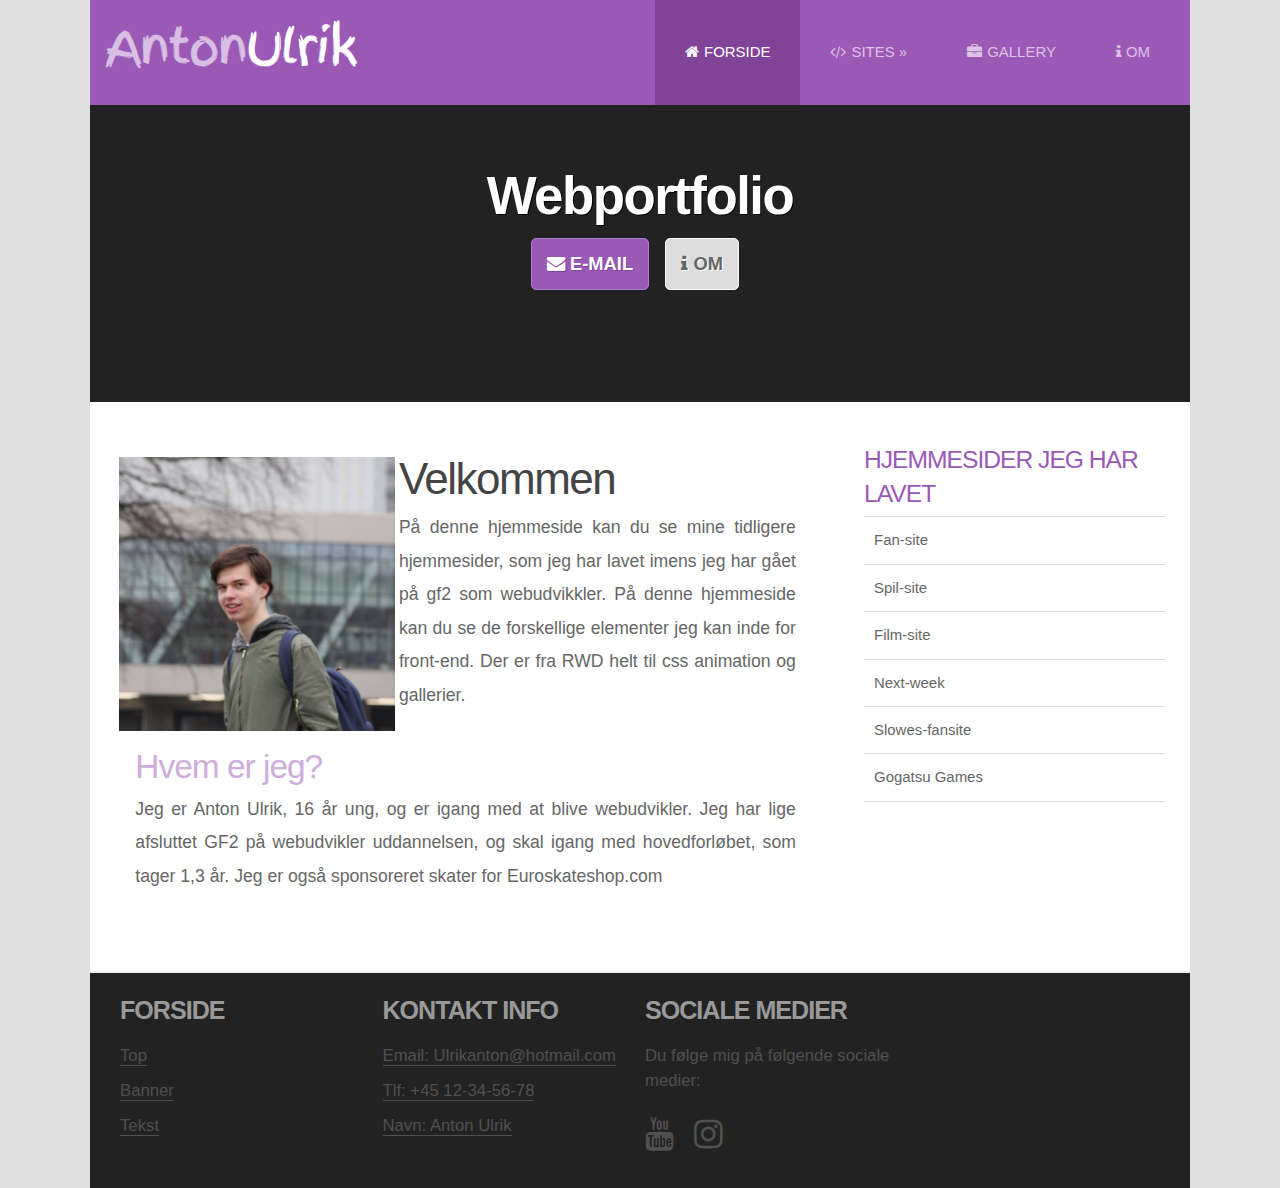
==== index.html @ 64e8ee47 "Added all code" ====
<!doctype html>
<html>
<head>
<meta http-equiv="Content-Type" content="text/html; charset=utf-8" />
<title>Anton Ulrik - Portfolio</title>

<link rel="stylesheet" href="css/reset.css" type="text/css" />
<link rel="stylesheet" href="css/styles.css" type="text/css" />
<link rel="stylesheet" href="standard_v2.css" type="text/css" />
<link href="http://maxcdn.bootstrapcdn.com/font-awesome/4.1.0/css/font-awesome.min.css" rel="stylesheet">
<link href="https://fonts.googleapis.com/css?family=Finger+Paint" rel="stylesheet">
<script type="text/javascript" src="js/jquery.js"></script>
<script type="text/javascript" src="js/slider.js"></script>
<script type="text/javascript" src="js/superfish.js"></script>
<script type="text/javascript" src="js/custom.js"></script>
<link rel="icon" href="images/icon.png">
<meta name="viewport" content="width=device-width, minimum-scale=1.0, maximum-scale=1.0" />

</head>
<body>
<div id="container" class="width">

    <header> 
	<div class="width">

    		<h1><a href="index.html">Anton<strong>Ulrik</strong></a></h1>

		<nav>
	
    			<ul class="sf-menu dropdown">

			
        			<li class="selected"><a href="index.html"><i class="fa fa-home"></i>Forside</a></li>

            			<li>

					<a href="#"><i class="fa fa-code"></i>Sites</a>
            			
					<ul>
                				<li><a href="http://grafisk.nextkbh.dk/elever/anto1480/fansite/" target="_blank">Fan-site</a></li>
						<li><a href="http://grafisk.nextkbh.dk/elever/anto1480/filmsite/" target="_blank">Film-site</a></li>
                    				<li><a href="http://grafisk.nextkbh.dk/elever/anto1480/spilsite/" target="_blank">Spil-site</a></li><li><a href="http://nextmedieproduktion.dk/uge2018_20/gruppe_6/" target="_blank">Next-week</a></li>
                			</ul>

            			</li>

	     			<li><a href="galleri.html"><i class="fa fa-briefcase"></i>Gallery</a></li>
            
				<li>

					<a href="om.html"><i class="fa fa-info"></i>Om</a>

            			</li>
            
       			</ul>

			
			<div class="clear"></div>
    		</nav>
       	</div>

	<div class="clear"></div>

       
    </header>


    <div id="intro">

	<div class="width">
      
		<div class="intro-content" id="banner">
	
                    <h2>Webportfolio</h2>
                                  	
			<p><a href="#" class="button button-slider"><i class="fa fa-envelope"></i>E-mail</a>
							<a href="om.html" class="button button-reversed button-slider"><i class="fa fa-info"></i>Om</a></p>
                    

            	</div>
                
            </div>
            

	</div>

    <div id="body" class="width">



		<section id="content" class="two-column with-right-sidebar">

	    <article>
				
			
			
			<img class="col5 top" src="images/me.jpg" alt="Anton ulrik">
			

		
		</article>
	
		<article class="expanded">
					<section class="sidetext">
            		<h2>Velkommen</h2>

			
            <p>På denne hjemmeside kan du se mine tidligere hjemmesider, som jeg har lavet imens jeg har gået på gf2 som webudvikkler.
			På denne hjemmeside kan du se de forskellige elementer jeg kan inde for front-end. Der er fra RWD helt til css animation og gallerier.</p>
			</section>
<h3 class="normalfont">Hvem er jeg?</h3>

<p>Jeg er Anton Ulrik, 16 år ung, og er igang med at blive webudvikler. Jeg har lige afsluttet GF2 på webudvikler uddannelsen, og skal igang med hovedforløbet, som tager 1,3 år.
	Jeg er også sponsoreret skater for Euroskateshop.com </p>

		</article>
        </section>
        
        <aside class="sidebar big-sidebar right-sidebar">
	
	
            <ul>	
               <li>
                    <h4>Hjemmesider jeg har lavet</h4>
                    <ul class="blocklist">
                        <li><a href="http://grafisk.nextkbh.dk/elever/anto1480/fansite/" target="_blank">Fan-site</a></li>
                        <li><a href="http://grafisk.nextkbh.dk/elever/anto1480/spilsite/" target="_blank">Spil-site</a></li>
                        <li><a href="http://grafisk.nextkbh.dk/elever/anto1480/filmsite/" target="_blank">Film-site</a></li>
                        <li><a href="http://grafisk.nextkbh.dk/elever/anto1480/nextweek/" target="_blank">Next-week</a></li>
                        <li><a href="http://grafisk.nextkbh.dk/elever/anto1480/musicsite/" target="_blank">Slowes-fansite</a></li>
						<li><a href="http://gogatsugames.xara.hosting/" target="_blank">Gogatsu Games</a></li>
                    </ul>
                </li>
                
               

		
               
               
		
                
            </ul>
		
        </aside>
    	<div class="clear"></div>
    </div>
    <footer>
        <div class="footer-content width">
            <ul>
            	<li><h4>Forside</h4></li>
                <li><a href="#">Top</a></li>
                <li><a href="#banner">Banner</a></li>
                <li><a href="#tekst">Tekst</a></li>
            </ul>
            
            <ul>
            	<li><h4>Kontakt info</h4></li>
                <li><a href="mailto:ulrikanton@hotmail.com">Email: Ulrikanton@hotmail.com</a></li>
                <li><a>Tlf: +45 12-34-56-78</a></li>
                <li><a>Navn: Anton Ulrik</a></li>
            </ul>

            
            <ul class="endfooter">
            	<li><h4>Sociale medier</h4></li>
                <li>Du følge mig på følgende sociale medier:<br /><br />

<div class="social-icons">


<a href="https://www.youtube.com/c/powerfreakdkstudios" target="_blank"><i class="fa fa-youtube fa-2x"></i></a>

<a href="https://www.instagram.com/anton_ulrik/" target="_blank"><i class="fa fa-instagram fa-2x"></i></a>

</div>

</li>
            </ul>
            
			<div class="clear"></div>
		</div></footer>
</div>
	
</body>
</html>
---- css/styles.css ----
@import url(http://fonts.googleapis.com/css?family=Source+Sans+Pro:300,400,700);

body {
	background: #e0e0e0;
	margin:0;
	padding:0;
	font-family: arial;
	font-size: 1.1em;
	color: #666;
	font-weight: 400;

}

* {
	margin:0;
	padding:0;
}

.sjovfont{
	font-family: 'Finger Paint', cursive;
}

table {
	width: 100%;
	text-align: left;
}

th, td {
	padding: 10px 10px;
}

th {
	color: #666;
	background: #ccc none repeat-x scroll left top;
}

td {
	border-bottom: 1px solid #ccc;
}

code, blockquote {
	display: block;
	border-left: 5px solid #ccc;
	padding: 10px;
	margin-bottom: 20px;
}
code {
	background-color: #333;
	color:#ccc;
	border: none;
	font-family: "Courier New", Courier, monospace;
}
.top{
	margin-top:30px;
}
blockquote {
	border-left: 5px solid #ccc;
}
.expanded{
	margin-left: 20px;
	text-align: justify;
}
blockquote p {
	font-style: italic;
	font-family: Georgia, "Times New Roman", Times, serif;
	margin: 0;
	color: #999;
	height: 1%;
}

p {
	line-height: 1.9em;
	margin-bottom: 20px;
}

a {
	color: #9B59B6;
	border-bottom: 1px solid #9B59B6;
	text-decoration: none;
}

a:hover {
	border-bottom-color: #333;
	color: #333;
}

a:focus {
	outline: none;
}

.normalfont{
	font-family: Arial, "Helvetica Neue", Helvetica, sans-serif;
	font-weight: 100;
}
a.button { 
  
   	background:#9B59B6;
    color: #FFFFFF;
	border: 1px solid #804398;
    display: inline-block;
	font-size:0.7em;
    padding: 5px 10px;
    text-shadow: 1px 1px 0 #804398;
    border-radius: 5px;
    text-decoration: none;
    text-transform: uppercase;
}
#form1{
	margin-top: -20px;
}
a.button:hover {
	background:#804398;
}

a.button-reversed { 
	background-color: #ddd;
        text-shadow: 1px 1px 0 #fff;
	color: #666;
	border-color: #ccc;
}

a.button-reversed:hover {
	background: #ccc;
}

fieldset {
	display: block;
	border: none;
	border-top: 1px solid #ccc;
}

fieldset legend {
	font-weight: bold;
	font-size: 0.9em;
	padding-right: 10px;
	color: #333;
}

fieldset form {
	padding-top: 15px;
}

fieldset p label {
	float: left;
	width: 150px;
}
form{
	margin-top: 220px;
}
form input, form select, form textarea {
	padding: 5px;
	color: #333333;
	border: 1px solid #ddd;
	border-right:1px solid #ccc;
	border-bottom:1px solid #ccc;
	background-color:#fff;
	font-family: Arial, Helvetica, sans-serif;
	font-size: 0.9em;
}

form input.formbutton {
	border: none;
	background: #804398;
	color: #ffffff;
	font-weight: bold;
	padding: 6px 10px;
	font-size: 0.8em;
	letter-spacing: 1px;
	width: auto;
	overflow: visible;
}

form.searchform input {
  font-size: 0.9em;
    padding: 6px;
}

form.searchform p {
	margin: 5px 0;
}


span.required {
	color: #ff0000;
}
.ned{
	margin-top: 100px;
}
h1 {
	color: #000;
	font-size: 2.7em;
	margin-bottom: 10px;
	font-family: 'Finger Paint', cursive;
}

h2 {
	color: #444;
	font-size: 2.5em;
	letter-spacing: -1.5px;
	padding: 0 0 10px;
	font-weight: 300;
	margin: 0;
}
textarea{
	resize: none;
}
h3 {
	color: #CEADDB;
	font-size: 1.9em;
	font-weight: 600;
	margin-bottom: 10px;
	letter-spacing: -1px;
}

h4 {
    color: #9B59B6;
    font-size: 1.2em;
    text-transform: uppercase;
    padding-bottom: 10px;
}

h5 {
	padding-bottom: 10px;
	font-size: 1.1em;
	color: #999;
}

ul, ol {
	margin: 0 0 35px 35px;
	padding: 0;
	list-style: disc;
}

li {
	padding-bottom: 10px;
}

li ol, li ul {
	font-size: 1.0em;
	margin-bottom: 0;
	padding-top: 5px;
}

.width {
	max-width: 1100px;
	margin: 0 auto;
}


#container {
	background-color: #fff;
	width: auto;
	margin: 0 auto;
}

.fixed-header header {
	position: fixed;
	width: 100%;
}
.marginleft{
	margin-left: 3px;
}
header {
	padding: 0px 10px 0;
	margin: 0 auto;
	text-align: left;
	background-color: #9B59B6;
}



header h1 {
	margin: 0;
	float: left;
}
.still{
	  max-width:700px; margin:0 auto;
	  }

#thumbs img{
		   width:80.6px;
	border: #666 solid 2px;
		   }

#pile img{
		 width:50px;
	border:none; cursor:pointer;
		 text-align: center;
		 }
#pile{
	text-align: center;
}



#thumbs{
	   cursor:pointer;
	   }
header h1 a, header h1 a:hover {
    color: #D9BFE3;
    padding: 25px 5px 30px;
    letter-spacing: -2px;
    border-bottom: none;
    display: block;
    font-weight: 300;

}

header h1 a strong {
	color: #fff;
}

nav {
	float: right;
}

nav ul {
	list-style: none;
	padding: 0;
	margin: 0;
	text-align: left;
}

nav ul ul { 
	margin: 0;
	padding: 10px 0;
}

nav ul li {
	display: block;
	float: left;
	padding: 0px;
}

nav ul li li {
	padding: 0;
}


nav ul li a {
	display: block;
	float: left;
	padding: 45px 30px;
    color: #DCC3E5;
    font-size: 0.85em;
	margin: 0;
     border-bottom: none;
	text-transform: uppercase;
	letter-spacing: 0px;
}

nav ul li a i { padding-right: 5px; }

nav ul li li a {
	float: none;
	padding: 10px 0 10px 35px;
}

nav ul li a:hover {
	color: #fff;
	text-decoration: none;
}

nav ul li.selected a, nav ul li.selected a:hover {
	color: #fff;
	background-color: #804398;
}

nav ul li.selected a:hover {
	background-color: #804398 !important;
	background-image: none !important;
}

nav ul li a:hover, nav ul li.sfHover a {
	color: #fff;
	background-color: #804398;
}


nav ul li a.sf-with-ul:hover, nav ul li.sfHover a {
	color: #fff;
}


 nav ul li.sfHover ul a, nav ul ul {
	background: #804398;
	color: #DCC3E5;
}

nav ul li.sf-with-ul.selected ul a, nav ul li.selected ul, nav ul li.selected.sfHover a  {
	background-color: #804398;
	color: #fff;
}
nav ul li.sf-with-ul.selected ul li a, nav ul li.selected.sfHover li a,  nav ul li.sfHover a a, nav ul li.selected li a  {
	color: #DCC3E5;
}

nav ul li.sf-with-ul.selected ul li a:hover, nav ul li.selected.sfHover ul li a:hover {
	color: #fff;
}

nav ul li li a:hover, nav ul li.sfHover li a:hover {
	color: #fff;
}

/*** ESSENTIAL STYLES ***/
.sf-menu, .sf-menu * {
	list-style:		none;
}
.sf-menu {
	line-height:	1.0;
}
.sf-menu ul {
	position:		absolute;
	top:			-999em;
	width:			auto; /* left offset of submenus need to match (see below) */
	margin-top: 	10px;
}
.sf-menu ul li {
	width:			100%;
}
.sf-menu li:hover {
	visibility:		inherit; /* fixes IE7 'sticky bug' */
}
.sf-menu li {
	float:			left;
	position:		relative;
}
.sf-menu a {
	display:		block;
	position:		relative;
}
.sf-menu li:hover ul,
.sf-menu li.sfHover ul {
	left:			0;
	top:			60px; /* match top ul list item height */
	z-index:		99;
}
ul.sf-menu li:hover li ul,
ul.sf-menu li.sfHover li ul {
	top:			-999em;
}
ul.sf-menu li li:hover ul,
ul.sf-menu li li.sfHover ul {
	left:			auto; /* match ul width */
	top:			0;
}
ul.sf-menu li li:hover li ul,
ul.sf-menu li li.sfHover li ul {
	top:			-999em;
}
ul.sf-menu li li li:hover ul,
ul.sf-menu li li li.sfHover ul {
	left:			10em; /* match ul width */
	top:			0;
}

/* intro */
div#intro {
	background-color: #222;
	background-image: url("../images/blahahablehbleh.png");
	background-position: left;
	background-repeat: no-repeat;
  -webkit-animation: fadein 2s; /* Safari, Chrome and Opera > 12.1 */
       -moz-animation: fadein 2s; /* Firefox < 16 */
        -ms-animation: fadein 2s; /* Internet Explorer */
         -o-animation: fadein 2s; /* Opera < 12.1 */
            animation: fadein 2s;
}
@keyframes fadein {
    from { opacity: 0; }
    to   { opacity: 1; }
}

/* Firefox < 16 */
@-moz-keyframes fadein {
    from { opacity: 0; }
    to   { opacity: 1; }
}

/* Safari, Chrome and Opera > 12.1 */
@-webkit-keyframes fadein {
    from { opacity: 0; }
    to   { opacity: 1; }
}

/* Internet Explorer */
@-ms-keyframes fadein {
    from { opacity: 0; }
    to   { opacity: 1; }
}

/* Opera < 12.1 */
@-o-keyframes fadein {
    from { opacity: 0; }
    to   { opacity: 1; }
}
div#intro .intro-content {
	padding: 65px 40px;
	text-align: center;
}

div#intro div.intro-content-short {
	padding: 30px 0 20px 20px;
	text-align: left;
}


div#intro h2 {
	text-shadow: 1px 1px 0 #000;
	font-size: 3em;
}

div#intro h2, div#intro p {
	color: #fff;
	font-weight: bold;
}

div#intro p {
	font-size: 1.3em;
	color: #ddd;
	line-height: 1.3em;
}

a.button-slider {
	padding: 10px 15px;
	font-size: 0.8em;
	text-align: center;
	border-color: #B27CC5;
	margin: 5px 10px 5px 0;
}

a.button-slider.button-reversed {
	border-color: #fff;
}

a.button-slider i { padding-right: 5px; }

img {
	max-width: 100%;
	height: auto;
}

#body {
	background: none;
	margin: 0 auto;
 	padding: 15px 15px 0;
	clear: both;
}

.fixed-header #body { 
	padding-top: 120px; 
	margin-top: 0;
}

#content {
    float: left;
}

.two-column {
	width: 66%;
}

.three-column {
	width: 46%;
	margin: 0 2%;
}

.with-right-sidebar {
	margin-right: 2%;
}

.with-left-sidebar {
	margin-left: 2%;
}


article {
    padding: 10px 10px 20px 5px;
 }

article .article-info {
    color: #c0c0c0;
    font-size: 0.9em;
    letter-spacing: -0.5px;
    padding: 0 0 10px 0;
}

article .article-info a { 
	color: #c0c0c0;
	border-bottom-color: #c0c0c0;
}

.sidebar {
	margin-top: 10px;
}

.small-sidebar { 
   width: 25%;
}

.big-sidebar {
	width: 30%;
}

.left-sidebar { 
	float: left;
}

.right-sidebar {
	float: right;
}



.sidebar h4 {
	padding-bottom: 0;
	font-size: 1.4em;
	letter-spacing: -1px;
	padding: 6px 0;
}

.sidebar ul {
	margin: 0;
	padding: 0;
	list-style: none;
}

.sidebar ul li {
	margin-bottom: 20px;
	line-height: 1.9em;
	padding: 10px;
}

.sidebar ul li.bg {
	background-color: #f0f0f0;
}


.sidebar .bg h4 {
	color: #666;
}


.sidebar li ul {
    list-style: none outside none;
    margin: 0px;
}

.sidebar li ul li {
	display: block;
	border-top: none;
	padding: 7px 2px;
	margin: 0;
	line-height: 1.5em;
	font-size: 0.85em;
}

.sidebar li ul li ul {
	margin-top: 10px;
}

.sidebar li ul li li  {
	font-size: 1.0em;
	padding-left: 15px;
}



.sidebar li ul li.text { 
	border-bottom: none;
}


.sidebar li ul li a {
	 border-bottom-color: #666;
	color: #666;
}

.sidebar li ul li a:hover {
	 border-bottom-color: #9B59B6;
	color: #9B59B6;
}


.sidebar li ul li a.readmore {
   font-weight: bold;
}


.sidebar ul.blocklist {
	border-top: 1px solid #ddd;
}

.sidebar ul.blocklist li {
	padding: 0;
}

.sidebar ul.blocklist li a,
.sidebar ul.blocklist li a:hover {
	border-bottom: 0;
	display: block;
	border-bottom: 1px solid #ddd;
	padding: 12px 10px;
}

.sidebar ul.blocklist li a.selected {
	background:#9B59B6;
    color: #FFFFFF;
	border: 1px solid #804398;
	font-weight: bold;

}
.sidebar li ul.blocklist li li {
	font-size: 1.0em;
}

.sidebar li ul.blocklist ul {
	margin-top: 0;
}

.sidebar li ul.blocklist li li a,
.sidebar li ul.blocklist li li a:hover {
	padding-left: 25px;
}

.sidebar ul.newslist li {
	padding: 20px 5px;
	border-bottom: 1px dashed #ddd;
}

.sidebar ul.newslist p {
	margin-bottom: 0;
}


span{
	text-align: center;
}


.clear {
	clear: both;
}

footer {
	margin:20px auto 0;
	background: #222;
	border-top: 2px solid #eee;
}

footer p {
	text-align: left;
	color: #ccc;
	font-size: 0.9em;
	margin: 0;
	padding: 0;
}

footer p a {
	color: #ccc;
	font-weight: bold;
}

.footer-content {
	padding: 20px 25px 30px;
}

footer .footer-content ul {
	width: 25%;
	list-style: none;
	margin: 0;
	padding: 0;
	float: left;
}

footer .footer-content li {
	padding: 5px 5px;
}

footer .footer-content li a, footer .footer-content h4 {
}

footer .footer-content li a {
 color: #505050;
	border-bottom-color:#505050;
    
}

footer .footer-content li {
 color: #505050;
	line-height: 1.5em;
font-size: 0.95em;
}

footer .footer-content li a:hover { 
	color: #909090;

	border-bottom-color:#909090;
}

footer .footer-content h4 {
   color: #999;
    font-size: 1.5em;
    padding-bottom: 10px;
	font-weight: bold;
	letter-spacing: -1px;
}

footer .footer-bottom {
	padding: 10px;
	text-align: center;
	background-color: #000;
}

footer .footer-bottom p {
	text-align: center;
}

footer .footer-bottom p, footer .footer-bottom p a {
	color: #666;
	border-bottom-color: #666;
}

div.social-icons a {
	border-bottom: none;
	margin-right: 15px;
}

@media screen and (max-width: 1024px){
	h1{
		font-size: 40px;
	}
}


@media screen and (max-width: 740px) {

	body { font-size: 0.8em; }	

	
	header { text-align: center; }

	header h1 { float: none; text-align: center;  }

	header h1 a, header h1 a:hover { float: none; padding: 5px; }

	nav { float: none; }

	nav ul li a { padding: 20px 10px; }

	nav ul li li a { padding: 7px 0 7px 7px; }

	.sf-menu li:hover ul, .sf-menu li.sfHover ul { top: 23px; }

	div#container { width: auto; }

	footer .footer-content ul { margin-bottom: 15px; }

	footer .footer-content ul.endfooter { margin-bottom: 0px; }

	.width { width:auto; padding-left: 10px; padding-right: 10px; }
	
	#content, aside.sidebar { float: none; width: auto; }

	#content { padding: 10px; }

	footer .footer-content ul { width: auto; float: none; }
}


@media screen and (max-width: 540px) {


	body { font-size: 0.8em; }

	header { text-align: center; padding: 10px 0 5px; }

	header h1 a, header h1 a:hover { text-align: center;  padding: 10px; font-size: 1.1em; }

	header h1, nav { float: none; }
	
	nav { height: auto; position: relative; }

	nav ul { margin: 0; }
	
	.sf-menu ul { position: relative; width: auto; display: block; margin-top: 0; }

	nav ul ul { margin: 0px; border-top-right-radius: 0; }

	nav ul li { margin: 5px 0; padding: 0; float: none; }

	nav ul li a { background-color: #A66ABE; padding: 5px 7px; }

	nav ul li li a { padding: 2px 0 2px 10px; }

	nav ul li a, .sf-menu li { float: none; }

	nav ul li li { margin: 0; }

	div#intro .intro-content { padding: 20px 5px; }
	
	div#intro div.intro-content-short { padding: 20px 5px 10px; }

	div#body { margin-top: 10px; }

	.fixed-header #body { padding-top: 200px; }

	.sf-menu li:hover ul, .sf-menu li.sfHover ul { top: 0; }
form{
	margin-top: 50px;
}
	.top{
		min-width: 100%;
		margin-left: 10px;
	}
	
}
@media screen and (max-width: 768px){
	textarea{
	resize: none;
	width: 178px;
		height: 160px;
}
}
---- standard_v2.css ----
@charset "UTF-8";
/* CSS Document */
*{
	margin:0;
	padding:0;
	box-sizing:border-box;
}
html{  /* NB! COMMENT UD FOR SINGLE-PAGE PROJEKTER */
    /*overflow-y:scroll; 
    -moz-scrollbars:vertical;*/
}
p{
	padding-bottom:1em;
}
.clearfix::after{
	display:table;
	content:"";	
	clear:both;
}
/* RWD: */
img{
	width:100%;
	height:auto;	
}
/* KOLONNERNE: */
[class*="col"] {
    float: left;
    padding:0 0.5%;
}
.col1{
	width:8.333%;
}
.col2{
	width:16.666%;
}
.col3{
	width:25%;
}
.col4{
	width:33.333%;
}
.col5{
	width:41.666%;
}
.col6{
	width:50%;
}
.col7{
	width:58.333%;
}
.col8{
	width:66.666%;
}
.col9{
	width:75%;
}
.col10{
	width:83.333%;
}
.col11{
	width:91.666%;
}
.col12{
	width:100%;
    float:none;
}
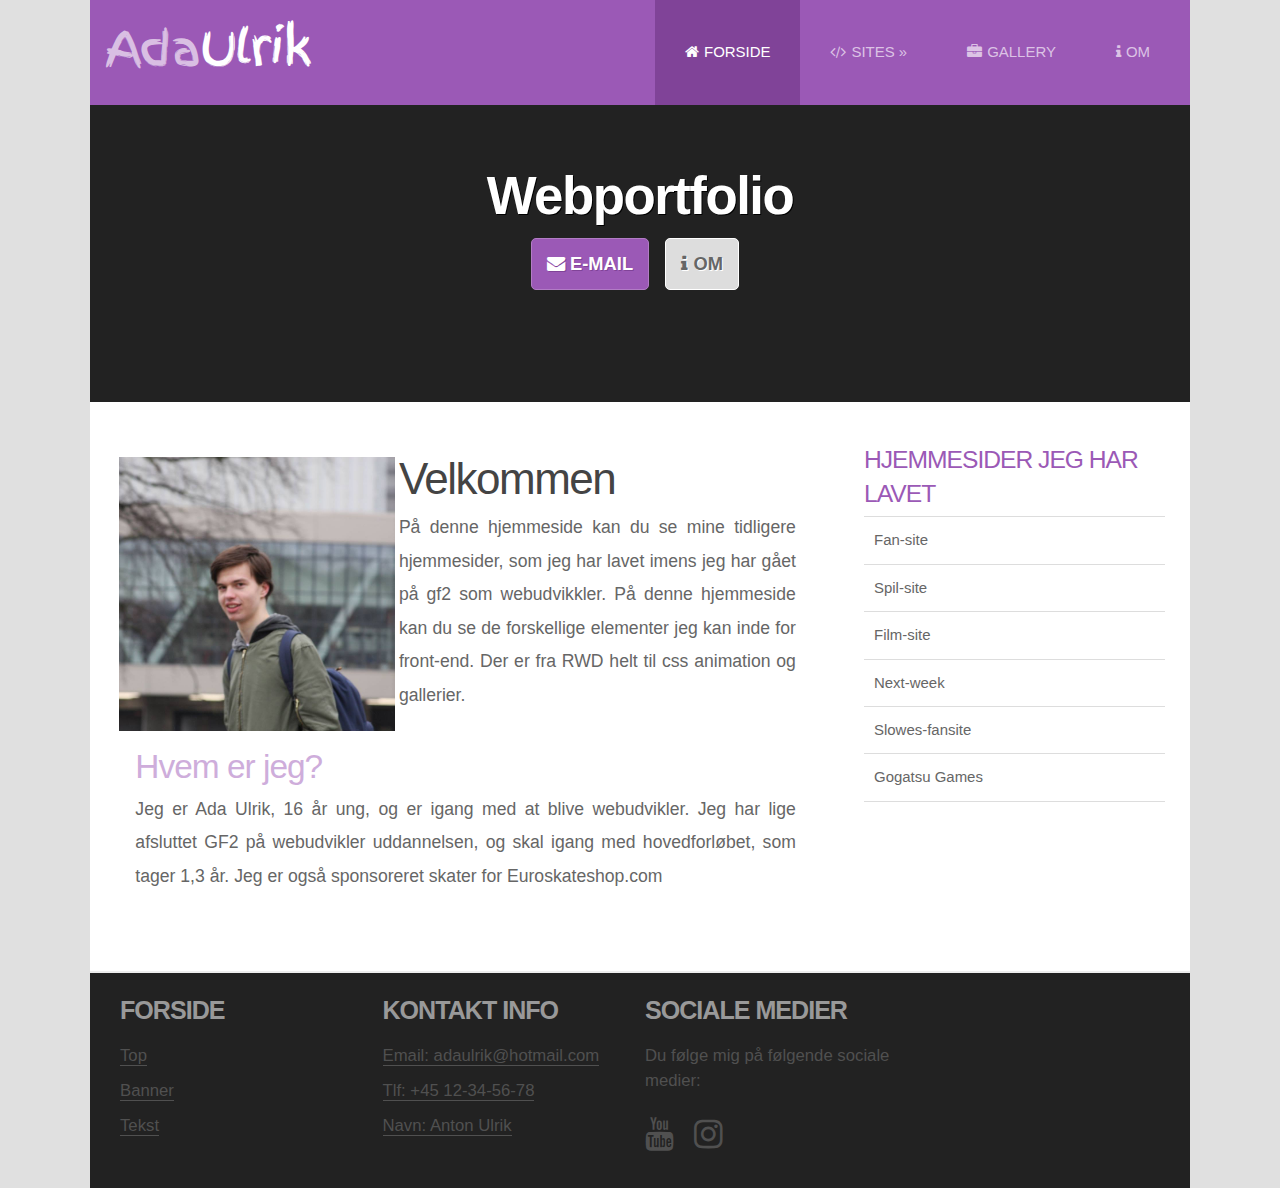
==== commit 119d86ba: "Update index.html" ====
--- a/index.html
+++ b/index.html
@@ -2,7 +2,7 @@
 <html>
 <head>
 <meta http-equiv="Content-Type" content="text/html; charset=utf-8" />
-<title>Anton Ulrik - Portfolio</title>
+<title>Ada Ulrik - Portfolio</title>
 
 <link rel="stylesheet" href="css/reset.css" type="text/css" />
 <link rel="stylesheet" href="css/styles.css" type="text/css" />
@@ -23,7 +23,7 @@
     <header> 
 	<div class="width">
 
-    		<h1><a href="index.html">Anton<strong>Ulrik</strong></a></h1>
+    		<h1><a href="index.html">Ada<strong>Ulrik</strong></a></h1>
 
 		<nav>
 	
@@ -94,7 +94,7 @@
 				
 			
 			
-			<img class="col5 top" src="images/me.jpg" alt="Anton ulrik">
+			<img class="col5 top" src="images/me.jpg" alt="Ada ulrik">
 			
 
 		
@@ -110,7 +110,7 @@
 			</section>
 <h3 class="normalfont">Hvem er jeg?</h3>
 
-<p>Jeg er Anton Ulrik, 16 år ung, og er igang med at blive webudvikler. Jeg har lige afsluttet GF2 på webudvikler uddannelsen, og skal igang med hovedforløbet, som tager 1,3 år.
+<p>Jeg er Ada Ulrik, 16 år ung, og er igang med at blive webudvikler. Jeg har lige afsluttet GF2 på webudvikler uddannelsen, og skal igang med hovedforløbet, som tager 1,3 år.
 	Jeg er også sponsoreret skater for Euroskateshop.com </p>
 
 		</article>
@@ -155,7 +155,7 @@
             
             <ul>
             	<li><h4>Kontakt info</h4></li>
-                <li><a href="mailto:ulrikanton@hotmail.com">Email: Ulrikanton@hotmail.com</a></li>
+                <li><a href="mailto:adaulrik@hotmail.com">Email: adaulrik@hotmail.com</a></li>
                 <li><a>Tlf: +45 12-34-56-78</a></li>
                 <li><a>Navn: Anton Ulrik</a></li>
             </ul>
@@ -170,7 +170,7 @@
 
 <a href="https://www.youtube.com/c/powerfreakdkstudios" target="_blank"><i class="fa fa-youtube fa-2x"></i></a>
 
-<a href="https://www.instagram.com/anton_ulrik/" target="_blank"><i class="fa fa-instagram fa-2x"></i></a>
+<a href="https://www.instagram.com/ada_ulrik/" target="_blank"><i class="fa fa-instagram fa-2x"></i></a>
 
 </div>
 
@@ -182,4 +182,4 @@
 </div>
 	
 </body>
-</html>+</html>
